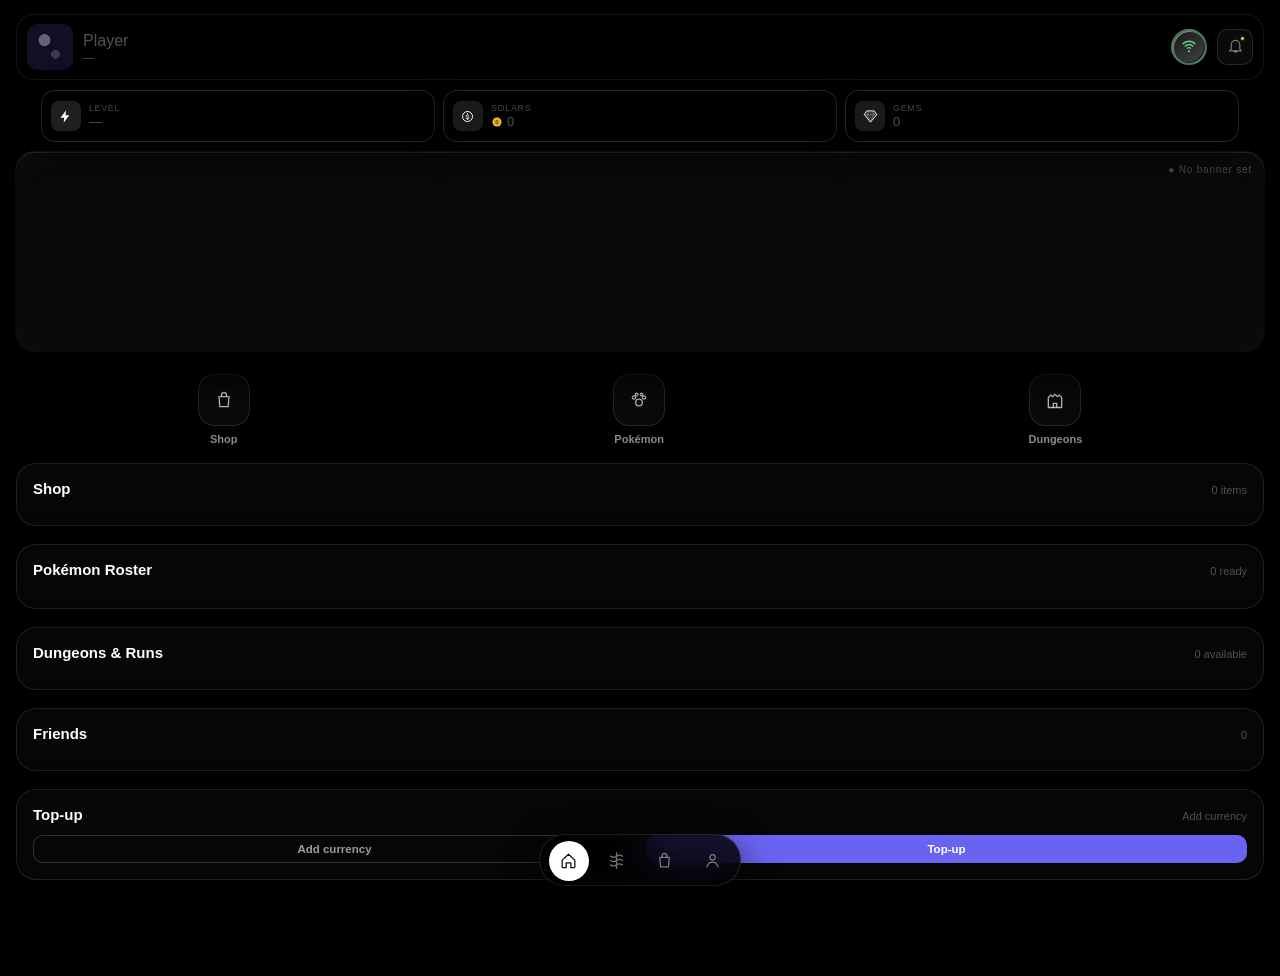
==== index.html @ bd34a0da "Convert to Astral of the Sun app: coin SVG, compact layout, error-free static build - Plain static a" ====
<!DOCTYPE html>
<html lang="en" class="no-js">
<head>
  <meta charset="UTF-8">
  <meta name="viewport" content="width=device-width, initial-scale=1, viewport-fit=cover">
  <title>Astral of the Sun</title>
  <meta name="description" content="Astral of the Sun — a data-driven companion home screen.">
  <link rel="stylesheet" href="css/styles.css">
</head>
<body>

  <canvas id="c" aria-hidden="true"></canvas>

  <main>
    <div class="header">

      <!-- profile -->
      <div class="profile-card">
        <div class="avatar-cube" id="avatarCube"></div>
        <div class="profile-text">
          <div class="profile-name" data-bind="player.name" data-empty="Player"></div>
          <div class="profile-sub" data-bind="player.sub" data-empty="—"></div>
        </div>

        <div class="netstat-container">
          <div class="netstat-ring signal-high" id="netstatRing">
            <div class="icon">
              <svg viewBox="0 0 24 24" aria-hidden="true">
                <path d="M12 20a1.6 1.6 0 1 0 0-3.2 1.6 1.6 0 0 0 0 3.2Z"/>
                <path d="M8.3 13.7a5.3 5.3 0 0 1 7.4 0l-1.4 1.4a3.3 3.3 0 0 0-4.6 0l-1.4-1.4Z"/>
                <path d="M5 10.4a9.3 9.3 0 0 1 14 0l-1.4 1.5a7.3 7.3 0 0 0-11.2 0L5 10.4Z"/>
                <path d="M1.8 7.1a13.4 13.4 0 0 1 20.4 0l-1.4 1.5a11.4 11.4 0 0 0-17.6 0L1.8 7.1Z"/>
              </svg>
            </div>
          </div>
        </div>

        <div class="notif-wrap">
          <button class="notif-btn" id="notifBtn" type="button" aria-label="Notifications" aria-expanded="false">
            <span class="notif-dot" id="notifDot" hidden></span>
            <svg width="17" height="17" viewBox="0 0 18 18" fill="none" aria-hidden="true">
              <path d="M9 1.5C6.51 1.5 4.5 3.51 4.5 6V10.5L3 12.5H15L13.5 10.5V6C13.5 3.51 11.49 1.5 9 1.5Z" stroke="rgba(255,255,255,0.45)" stroke-width="1.3" fill="none"/>
              <path d="M7.5 12.5a1.5 1.5 0 003 0" stroke="rgba(255,255,255,0.45)" stroke-width="1.3" fill="none" stroke-linecap="round"/>
            </svg>
          </button>
          <div class="notif-dropdown" id="notifDropdown">
            <div class="notif-empty">No new notifications</div>
          </div>
        </div>
      </div>

      <!-- stats: level / solars / gems -->
      <div class="stats-row">

        <div class="stat-card stat-level">
          <div class="stat-icon">
            <svg width="15" height="15" viewBox="0 0 24 24" fill="none" aria-hidden="true">
              <path d="M13 2 4 14h6l-1 8 9-12h-6l1-8Z" fill="#ffffff"/>
            </svg>
          </div>
          <div class="stat-text">
            <div class="stat-label">Level</div>
            <div class="stat-value" data-bind="stats.level" data-empty="—"></div>
          </div>
        </div>

        <div class="stat-card stat-solars">
          <div class="stat-icon">
            <svg width="15" height="15" viewBox="0 0 24 24" fill="none" aria-hidden="true">
              <circle cx="12" cy="12" r="8" fill="none" stroke="#ffffff" stroke-width="1.6"/>
              <path d="M9.6 14.4c0 1.05.98 1.7 2.4 1.7 1.5 0 2.4-.62 2.4-1.55 0-.98-.75-1.3-2.4-1.65-1.62-.35-2.4-.72-2.4-1.7 0-.9.9-1.55 2.4-1.55 1.42 0 2.4.65 2.4 1.7" stroke="#ffffff" stroke-width="1.3" stroke-linecap="round"/>
              <line x1="12" y1="7.3" x2="12" y2="8.7" stroke="#ffffff" stroke-width="1.3" stroke-linecap="round"/>
              <line x1="12" y1="15.3" x2="12" y2="16.7" stroke="#ffffff" stroke-width="1.3" stroke-linecap="round"/>
            </svg>
          </div>
          <div class="stat-text">
            <div class="stat-label">Solars</div>
            <div class="stat-value">
              <svg class="coin" viewBox="0 0 24 24" aria-hidden="true">
                <circle cx="12" cy="12" r="9" fill="#f5c44a"/>
                <circle cx="12" cy="12" r="6.4" fill="#e6a90d"/>
                <text x="12" y="16.2" text-anchor="middle" font-size="12" font-weight="700" fill="#7a5200">$</text>
              </svg>
              <span data-bind="stats.solars" data-empty="0"></span>
            </div>
          </div>
        </div>

        <div class="stat-card stat-gems">
          <div class="stat-icon">
            <svg width="15" height="15" viewBox="0 0 24 24" fill="none" aria-hidden="true">
              <path d="M6 3h12l4 6-10 12L2 9l4-6Z" fill="rgba(255,255,255,0.12)" stroke="#ffffff" stroke-width="1.4" stroke-linejoin="round"/>
              <path d="M2 9h20M9 3 7 9l5 12M15 3l2 6-5 12" stroke="rgba(255,255,255,0.4)" stroke-width="1" stroke-linejoin="round"/>
            </svg>
          </div>
          <div class="stat-text">
            <div class="stat-label">Gems</div>
            <div class="stat-value" data-bind="stats.gems" data-empty="0"></div>
          </div>
        </div>

      </div>

      <!-- hero / main banner -->
      <div class="main-box" id="mainBox"></div>

    </div>

    <div class="content">

      <!-- quick actions -->
      <div class="quick-actions">
        <div class="quick-action">
          <div class="qa-icon">
            <svg width="20" height="20" viewBox="0 0 24 24" fill="none" aria-hidden="true">
              <path d="M6 8h12l-1 12H7L6 8Z" stroke="rgba(255,255,255,0.75)" stroke-width="1.6" stroke-linejoin="round"/>
              <path d="M9 8V6a3 3 0 0 1 6 0v2" stroke="rgba(255,255,255,0.75)" stroke-width="1.6"/>
            </svg>
          </div>
          <div class="qa-label">Shop</div>
        </div>
        <div class="quick-action">
          <div class="qa-icon">
            <svg width="20" height="20" viewBox="0 0 24 24" fill="none" aria-hidden="true">
              <circle cx="12" cy="15" r="4" stroke="rgba(255,255,255,0.75)" stroke-width="1.6"/>
              <circle cx="6" cy="9" r="2" stroke="rgba(255,255,255,0.75)" stroke-width="1.6"/>
              <circle cx="18" cy="9" r="2" stroke="rgba(255,255,255,0.75)" stroke-width="1.6"/>
              <circle cx="9" cy="5.5" r="1.6" stroke="rgba(255,255,255,0.75)" stroke-width="1.6"/>
              <circle cx="15" cy="5.5" r="1.6" stroke="rgba(255,255,255,0.75)" stroke-width="1.6"/>
            </svg>
          </div>
          <div class="qa-label">Pokémon</div>
        </div>
        <div class="quick-action">
          <div class="qa-icon">
            <svg width="20" height="20" viewBox="0 0 24 24" fill="none" aria-hidden="true">
              <path d="M4 21V9l3-3 2 2 3-3 3 3 2-2 3 3v12H4Z" stroke="rgba(255,255,255,0.75)" stroke-width="1.6" stroke-linejoin="round"/>
              <path d="M10 21v-5h4v5" stroke="rgba(255,255,255,0.75)" stroke-width="1.6"/>
            </svg>
          </div>
          <div class="qa-label">Dungeons</div>
        </div>
      </div>

      <!-- shop -->
      <section class="section">
        <div class="section-head">
          <h2 class="section-title">Shop</h2>
          <div class="section-meta"><span data-bind="counts.shop" data-empty="0"></span> items</div>
        </div>
        <div class="shop-grid" id="shopGrid" data-template="shopCard"></div>
      </section>

      <!-- pokemon roster -->
      <section class="section">
        <div class="section-head">
          <h2 class="section-title">Pokémon Roster</h2>
          <div class="section-meta"><span data-bind="counts.roster" data-empty="0"></span> ready</div>
        </div>
        <div class="roster-scroll" id="rosterScroll" data-template="rosterCard"></div>
      </section>

      <!-- dungeons -->
      <section class="section">
        <div class="section-head">
          <h2 class="section-title">Dungeons &amp; Runs</h2>
          <div class="section-meta"><span data-bind="counts.dungeons" data-empty="0"></span> available</div>
        </div>
        <div class="dungeon-list" id="dungeonList" data-template="dungeonRow"></div>
      </section>

      <!-- friends -->
      <section class="section">
        <div class="section-head">
          <h2 class="section-title">Friends</h2>
          <div class="section-meta"><span data-bind="counts.friends" data-empty="0"></span></div>
        </div>
        <div class="friends-row" id="friendsRow" data-template="friendRow"></div>
      </section>

      <!-- top-up -->
      <section class="section">
        <div class="section-head">
          <h2 class="section-title">Top-up</h2>
          <div class="section-meta">Add currency</div>
        </div>
        <div class="topup-row">
          <button class="btn btn-outline" type="button">Add currency</button>
          <button class="btn btn-primary" type="button">Top-up</button>
        </div>
      </section>

    </div>
  </main>

  <!-- bottom nav -->
  <nav class="bottom-nav" id="bottomNav" aria-label="Primary">
    <div class="bottom-nav-inner">
      <div class="nav-pill" id="navPill"></div>

      <button class="nav-tab active" data-tab="home" type="button" aria-label="Home">
        <span class="nav-icon">
          <svg viewBox="0 0 24 24"><path d="M4 11.5 12 4l8 7.5V20a1 1 0 0 1-1 1h-4v-6H9v6H5a1 1 0 0 1-1-1v-8.5Z" stroke-linejoin="round" stroke-linecap="round"/></svg>
        </span>
      </button>

      <button class="nav-tab" data-tab="season" type="button" aria-label="Season">
        <span class="nav-icon">
          <svg viewBox="0 0 24 24"><path d="M12 2v20M4.5 6.5c3 2 5 2 7.5 0s4.5-2 7.5 0M4.5 12c3 2 5 2 7.5 0s4.5-2 7.5 0M4.5 17.5c3 2 5 2 7.5 0s4.5-2 7.5 0" stroke-linecap="round" stroke-linejoin="round"/></svg>
        </span>
      </button>

      <button class="nav-tab" data-tab="shop" type="button" aria-label="Shop">
        <span class="nav-icon">
          <svg viewBox="0 0 24 24"><path d="M6 8h12l-1 12H7L6 8Z" stroke-linejoin="round"/><path d="M9 8V6a3 3 0 0 1 6 0v2"/></svg>
        </span>
      </button>

      <button class="nav-tab" data-tab="profile" type="button" aria-label="Profile">
        <span class="nav-icon">
          <svg viewBox="0 0 24 24"><circle cx="12" cy="8" r="3.4"/><path d="M5 20c1.2-4 4-6 7-6s5.8 2 7 6" stroke-linecap="round"/></svg>
        </span>
      </button>
    </div>
  </nav>

  <!-- templates (empty data; populated at runtime from the data layer) -->
  <template id="tpl-shopCard">
    <div class="shop-card">
      <div class="shop-icon"></div>
      <div class="shop-name" data-bind="name" data-empty="Item"></div>
      <div class="shop-desc" data-bind="desc" data-empty="—"></div>
      <div class="shop-foot">
        <div class="shop-price">
          <svg class="coin" viewBox="0 0 24 24" aria-hidden="true">
            <circle cx="12" cy="12" r="9" fill="#f5c44a"/>
            <circle cx="12" cy="12" r="6.4" fill="#e6a90d"/>
            <text x="12" y="16.2" text-anchor="middle" font-size="12" font-weight="700" fill="#7a5200">$</text>
          </svg>
          <span data-bind="price" data-empty="0"></span>
        </div>
        <button class="btn btn-primary" type="button">Buy</button>
      </div>
    </div>
  </template>

  <template id="tpl-rosterCard">
    <div class="roster-card">
      <div class="roster-avatar"></div>
      <div class="roster-name" data-bind="name" data-empty="—"></div>
      <div class="roster-meta" data-bind="meta" data-empty="—"></div>
      <div class="roster-cp"><span data-bind="cp" data-empty="0"></span></div>
      <button class="btn btn-dark btn-full" type="button">Battle</button>
    </div>
  </template>

  <template id="tpl-dungeonRow">
    <div class="dungeon-row">
      <div class="row-text">
        <div class="row-title" data-bind="name" data-empty="Run"></div>
        <div class="row-sub" data-bind="sub" data-empty="—"></div>
      </div>
      <span class="diff-badge" data-bind="diff" data-empty="—"></span>
      <button class="btn btn-dark" type="button">Enter</button>
    </div>
  </template>

  <template id="tpl-friendRow">
    <div class="friend-avatars">
      <div class="friend-avatar" aria-hidden="true">
        <svg width="18" height="18" viewBox="0 0 24 24" fill="none">
          <circle cx="12" cy="8" r="3.4" stroke="rgba(255,255,255,0.75)" stroke-width="1.6"/>
          <path d="M5 20c1.2-4 4-6 7-6s5.8 2 7 6" stroke="rgba(255,255,255,0.75)" stroke-width="1.6" stroke-linecap="round"/>
        </svg>
      </div>
    </div>
    <button class="btn btn-primary" type="button">View</button>
  </template>

  <script src="js/app.js" defer></script>
</body>
</html>
---- css/styles.css ----
/* ============================================================
   Astral of the Sun — styles
   Self-contained: system font stack (no external font requests).
   ============================================================ */

* { margin: 0; padding: 0; box-sizing: border-box; }

html, body {
  width: 100%;
  min-height: 100%;
  background: #000;
  font-family: "Poppins", -apple-system, BlinkMacSystemFont, "Segoe UI",
    Roboto, Helvetica, Arial, sans-serif;
  -webkit-font-smoothing: antialiased;
  color: #fff;
}

canvas#c {
  position: fixed;
  top: 0; left: 0;
  width: 100%; height: 100vh;
  z-index: 0;
}

/* guard: if JS fails, the canvas must never block scrolling/fit */
.no-js canvas#c { display: none; }

main {
  position: relative;
  z-index: 1;
  isolation: isolate;
}

/* ── header ── */
.header {
  position: relative;
  z-index: 10;
  padding: calc(env(safe-area-inset-top, 0px) + 14px) 16px 0;
  background: transparent;
}

/* ── profile card ── */
.profile-card {
  width: 100%;
  height: 66px;
  background: #000;
  border: 0.5px solid rgba(255,255,255,0.08);
  border-radius: 18px;
  box-shadow: 0 10px 30px rgba(0,0,0,0.6), 0 2px 8px rgba(0,0,0,0.8);
  display: flex;
  align-items: center;
  padding: 0 10px;
  gap: 10px;
  margin-bottom: 10px;
}

.avatar-cube {
  width: 46px; height: 46px;
  border-radius: 10px;
  overflow: hidden;
  flex-shrink: 0;
  background: rgba(120,110,255,0.14);
}
.avatar-cube img {
  width: 100%; height: 100%;
  object-fit: cover; object-position: center 8%;
}
.avatar-cube:not(.has-img)::after {
  content: '';
  display: block;
  width: 100%; height: 100%;
  background:
    radial-gradient(circle at 38% 35%, rgba(255,255,255,0.5) 0 14%, transparent 15%),
    radial-gradient(circle at 62% 66%, rgba(255,255,255,0.25) 0 10%, transparent 11%);
  opacity: 0.7;
}

.profile-text { flex: 1; min-width: 0; }
.profile-name {
  font-size: 16px; font-weight: 700;
  line-height: 1.2; white-space: nowrap;
  overflow: hidden; text-overflow: ellipsis;
}
.profile-sub {
  font-size: 11px; font-weight: 300;
  color: rgba(255,255,255,0.3); margin-top: 1px;
  white-space: nowrap; overflow: hidden; text-overflow: ellipsis;
}

/* empty-state note for unbound text slots */
[data-bind]:empty::before,
[data-bind-html]:empty::before {
  content: attr(data-empty);
  color: rgba(255,255,255,0.32);
  font-weight: 400;
}

/* ── network signal indicator ── */
.netstat-container { width: 36px; height: 36px; position: relative; flex-shrink: 0; }
.netstat-ring {
  position: absolute; width: 100%; height: 100%;
  border-radius: 50%;
  border: 2px solid #090909;
  background-color: transparent;
  background-image: linear-gradient(145deg, #171717, #444245);
  box-sizing: border-box;
  box-shadow: inset 1px 1px 0 #7d7c7e, inset -1px -1px 0px #1c1c1c;
  display: flex; align-items: center; justify-content: center;
}
.netstat-ring::before {
  position: absolute; content: '';
  width: 37px; height: 37px;
  border-radius: inherit;
  background-color: transparent;
  background-image: linear-gradient(145deg, #262626, #606060);
  z-index: -1;
  box-shadow: 5px 5px 10px #141414, -5px -5px 10px #3a3a3a;
}
.netstat-ring .icon { width: 16px; height: 16px; display: inline-block; }
.netstat-ring .icon svg { height: 100%; width: 100%; fill: #a5a5a5; transition: fill 0.3s ease; }
.netstat-ring.signal-high { border-color: rgba(90, 209, 138, 0.5); }
.netstat-ring.signal-high .icon svg { fill: #5ad18a; }
.netstat-ring.signal-medium { border-color: rgba(245, 196, 74, 0.5); }
.netstat-ring.signal-medium .icon svg { fill: #f5c44a; }
.netstat-ring.signal-low { border-color: rgba(255, 92, 106, 0.5); animation: netPulseLow 1s ease-in-out infinite; }
.netstat-ring.signal-low .icon svg { fill: #ff5c6a; }
@keyframes netPulseLow {
  0%, 100% { box-shadow: inset 1px 1px 0 #7d7c7e, inset -1px -1px 0px #1c1c1c; }
  50% { box-shadow: inset 1px 1px 0 #7d7c7e, inset -1px -1px 0px #1c1c1c, 0 0 6px rgba(255,92,106,0.5); }
}

/* ── notifications ── */
.notif-wrap { position: relative; flex-shrink: 0; }
.notif-btn {
  width: 36px; height: 36px;
  border-radius: 10px;
  background: #0a0a0a;
  border: 0.5px solid rgba(255,255,255,0.12);
  display: flex; align-items: center; justify-content: center;
  flex-shrink: 0; position: relative; cursor: pointer;
}
.notif-dot {
  position: absolute; top: 6px; right: 7px;
  width: 5px; height: 5px; border-radius: 50%;
  display: block;
  background: #f5c44a; border: 1.5px solid #1a1a1a;
}
.notif-dropdown {
  position: absolute; top: calc(100% + 8px); right: 0;
  width: 210px;
  background: #0a0a0a;
  border: 0.5px solid rgba(255,255,255,0.12);
  border-radius: 14px;
  box-shadow: 0 14px 34px rgba(0,0,0,0.6);
  padding: 6px;
  opacity: 0; transform: translateY(-6px) scale(0.97);
  pointer-events: none;
  transition: opacity 0.16s ease, transform 0.16s ease;
  z-index: 100;
}
.notif-dropdown.open { opacity: 1; transform: translateY(0) scale(1); pointer-events: auto; }
.notif-dropdown::before {
  content: ''; position: absolute; top: -5px; right: 12px;
  width: 9px; height: 9px; background: #0a0a0a;
  border-left: 0.5px solid rgba(255,255,255,0.12);
  border-top: 0.5px solid rgba(255,255,255,0.12);
  transform: rotate(45deg); border-radius: 2px 0 0 0;
}
.notif-item { padding: 9px 10px; border-radius: 9px; display: flex; flex-direction: column; gap: 2px; }
.notif-item + .notif-item { margin-top: 2px; }
.notif-item-title { font-size: 12px; font-weight: 700; }
.notif-item-sub { font-size: 10.5px; color: rgba(255,255,255,0.4); }
.notif-empty {
  padding: 16px 10px; text-align: center;
  font-size: 11.5px; color: rgba(255,255,255,0.35);
}

/* ── stats row (Level · Solars · Gems) ── */
.stats-row { display: flex; gap: 8px; width: 96%; margin: 0 auto; }

.stat-card {
  flex: 1; min-width: 0;
  height: 52px;                 /* compact */
  border-radius: 14px;
  border: 0.5px solid rgba(255,255,255,0.14);
  display: flex; align-items: center;
  padding: 0 9px; gap: 8px;
  position: relative; overflow: hidden;
  background: #000;
  box-shadow: 0 10px 30px rgba(0,0,0,0.6), 0 2px 8px rgba(0,0,0,0.8);
}

.stat-icon {
  width: 30px; height: 30px;
  border-radius: 8px;
  display: flex; align-items: center; justify-content: center;
  flex-shrink: 0; position: relative; z-index: 1;
}
.stat-level  .stat-icon { background: rgba(255,255,255,0.12); }
.stat-solars .stat-icon { background: rgba(255,255,255,0.10); }
.stat-gems   .stat-icon { background: rgba(255,255,255,0.10); }

.stat-text {
  display: flex; flex-direction: column; gap: 1px;
  position: relative; z-index: 1; min-width: 0;
}
.stat-label {
  font-size: 9px; color: rgba(255,255,255,0.28);
  text-transform: uppercase; letter-spacing: 0.07em;
}
.stat-value {
  font-size: 13px; font-weight: 700;
  white-space: nowrap; overflow: hidden; text-overflow: ellipsis;
  color: #fff; display: flex; align-items: center; gap: 4px;
}
.stat-value .coin { width: 12px; height: 12px; flex-shrink: 0; }

/* ── hero / main box ── */
.main-box {
  width: 100%;
  aspect-ratio: 1 / 0.55;        /* was 1 / 0.72 — flatter */
  max-height: 200px;             /* hard cap — fixes "too tall" */
  background-color: #0a0a0a;
  background-position: center 15%;
  background-size: cover;
  background-repeat: no-repeat;
  border-radius: 18px;
  margin-top: 10px;
  box-shadow:
    0 22px 55px rgba(0,0,0,0.75),
    0 10px 24px rgba(0,0,0,0.65),
    0 2px 8px rgba(0,0,0,0.8),
    0 0 0 1px rgba(160,160,160,0.16),
    0 0 40px rgba(120,120,120,0.08),
    inset 0 1px 0 rgba(200,200,200,0.14),
    inset 0 0 30px rgba(90,90,90,0.06);
  display: flex; align-items: flex-start; justify-content: flex-end;
  padding: 12px;
}
.main-box::after {
  content: '●  No banner set';
  font-size: 10px; letter-spacing: 0.08em;
  color: rgba(255,255,255,0.25);
}
.main-box[style*="background-image"]::after { content: ''; }

/* ── content below the hero ── */
.content {
  position: relative; z-index: 5;
  padding: 18px 16px calc(env(safe-area-inset-bottom, 0px) + 96px);
  display: flex; flex-direction: column; gap: 18px;   /* was 22px — tighter */
}

.section {
  background: #060606;
  border: 0.5px solid rgba(255,255,255,0.1);
  border-radius: 20px;
  padding: 16px;
  box-shadow: 0 14px 34px rgba(0,0,0,0.6);
}

.section-head {
  display: flex; align-items: baseline; justify-content: space-between;
  margin-bottom: 12px;
}
.section-title { font-size: 15px; font-weight: 700; }
.section-meta { font-size: 11px; color: rgba(255,255,255,0.3); }

/* ── quick actions ── */
.quick-actions { display: flex; justify-content: space-around; margin-top: 4px; }
.quick-action { display: flex; flex-direction: column; align-items: center; gap: 7px; }
.quick-action .qa-icon {
  width: 52px; height: 52px;
  border-radius: 16px;
  background: #0a0a0a;
  border: 0.5px solid rgba(255,255,255,0.12);
  display: flex; align-items: center; justify-content: center;
  font-size: 21px;
  box-shadow: 0 8px 22px rgba(0,0,0,0.6);
}
.quick-action .qa-label { font-size: 11px; font-weight: 600; color: rgba(255,255,255,0.55); }

/* ── shop: card grid (compact) ── */
.shop-grid { display: grid; grid-template-columns: 1fr 1fr; gap: 10px; }
.shop-card {
  background: rgba(255,255,255,0.03);
  border: 0.5px solid rgba(255,255,255,0.09);
  border-radius: 16px;
  padding: 10px;               /* was 12px */
  display: flex; flex-direction: column;
  gap: 5px;                    /* was 7px */
}
.shop-icon {
  width: 38px; height: 38px;   /* was 48px */
  border-radius: 12px;
  background: rgba(255,255,255,0.06);
  display: flex; align-items: center; justify-content: center;
  overflow: hidden;
}
.shop-icon img { width: 100%; height: 100%; object-fit: cover; }
.shop-name { font-size: 12.5px; font-weight: 700; }
.shop-desc { font-size: 10.5px; color: rgba(255,255,255,0.35); line-height: 1.35; }
.shop-foot { display: flex; align-items: center; justify-content: space-between; margin-top: 2px; }
.shop-price {
  font-size: 12.5px; font-weight: 700; color: #f5c44a;
  display: flex; align-items: center; gap: 4px;
}
.shop-price .coin { width: 13px; height: 13px; flex-shrink: 0; }
.shop-card-ghost { align-items: flex-start; justify-content: center; border-style: dashed; background: transparent; }
.shop-card-ghost .shop-name { color: rgba(255,255,255,0.6); }

/* ── roster: horizontal scroll cards (compact) ── */
.roster-scroll {
  display: flex; align-items: stretch; gap: 10px;
  overflow-x: auto;
  margin: 0 -16px;
  padding: 0 16px 2px;
}
.roster-scroll::-webkit-scrollbar { display: none; }
.roster-card {
  flex: 0 0 118px;
  background: rgba(255,255,255,0.03);
  border: 0.5px solid rgba(255,255,255,0.09);
  border-radius: 18px;
  padding: 10px 10px 10px;     /* was 14px top */
  display: flex; flex-direction: column;
  align-items: center; gap: 4px;   /* was 6px */
  text-align: center;
}
.roster-card .btn { margin-top: auto; }
.roster-avatar {
  width: 48px; height: 48px;   /* was 60px */
  border-radius: 50%;
  display: flex; align-items: center; justify-content: center;
  margin-bottom: 0;
  overflow: hidden;
  background: rgba(255,255,255,0.05);
}
.roster-avatar img { width: 100%; height: 100%; object-fit: cover; }
.roster-avatar.type-electric { background: rgba(245,196,74,0.14); }
.roster-avatar.type-fairy { background: rgba(255,140,200,0.14); }
.roster-avatar.type-fighting { background: rgba(90,150,255,0.14); }
.roster-avatar:not(.has-img)::after {
  content: '＋';
  font-size: 18px; color: rgba(255,255,255,0.28);
}
.roster-name {
  font-size: 12.5px; font-weight: 700;
  white-space: nowrap; overflow: hidden; text-overflow: ellipsis; max-width: 100%;
}
.roster-meta {
  font-size: 10px; color: rgba(255,255,255,0.35);
  min-height: 15px;             /* was 24px */
  display: flex; align-items: center; justify-content: center;
}
.roster-cp { font-size: 11px; font-weight: 700; color: #f5c44a; margin-bottom: 4px; }

/* ── dungeons: accented rows ── */
.dungeon-row {
  display: flex; align-items: center; gap: 10px;
  padding: 11px 0 11px 12px;
  border-top: 0.5px solid rgba(255,255,255,0.07);
  position: relative;
}
.dungeon-row:first-of-type { border-top: none; padding-top: 0; }
.dungeon-row::before {
  content: ''; position: absolute; left: 0; top: 9px; bottom: 9px;
  width: 3px; border-radius: 3px;
}
.dungeon-row:first-of-type::before { top: 2px; }
.dungeon-row.diff-hard::before { background: #f5c44a; }
.dungeon-row.diff-medium::before { background: rgba(245,196,74,0.6); }
.dungeon-row.diff-easy::before { background: rgba(245,196,74,0.3); }
.diff-badge {
  font-size: 9.5px; font-weight: 700;
  padding: 4px 8px; border-radius: 7px;
  text-transform: uppercase; letter-spacing: 0.03em;
  flex-shrink: 0;
}
.diff-badge.hard { background: rgba(245,196,74,0.18); color: #f5c44a; }
.diff-badge.medium { background: rgba(245,196,74,0.12); color: rgba(245,196,74,0.75); }
.diff-badge.easy { background: rgba(255,255,255,0.08); color: rgba(255,255,255,0.5); }
.row-text { flex: 1; min-width: 0; }
.row-title { font-size: 13.5px; font-weight: 700; }
.row-sub { font-size: 11px; color: rgba(255,255,255,0.35); margin-top: 2px; }

/* ── friends ── */
.friends-row { display: flex; align-items: center; gap: 10px; }
.friend-avatars { display: flex; flex: 1; }
.friend-avatar {
  width: 34px; height: 34px; border-radius: 50%;
  background: rgba(120,110,255,0.18);
  border: 2px solid #060606;
  margin-left: -10px;
  display: flex; align-items: center; justify-content: center;
  font-size: 14px;
}
.friend-avatar:first-child { margin-left: 0; }

/* ── top-up ── */
.topup-row { display: flex; gap: 10px; }
.topup-row .btn { flex: 1; }

/* full-width button inside roster cards */
.btn-full { width: 100%; }

/* ── buttons ── */
.btn {
  font-size: 11.5px; font-weight: 700;
  padding: 7px 14px; border-radius: 10px;
  border: none; white-space: nowrap; cursor: pointer;
}
.btn-primary { background: #6a63f2; color: #fff; }
.btn-dark { background: #fff; color: #000; }
.btn-outline { background: transparent; color: rgba(255,255,255,0.6); border: 0.5px solid rgba(255,255,255,0.18); }

/* ── bottom nav: compact pill, black glass ── */
.bottom-nav {
  position: fixed; left: 0; right: 0; bottom: 0; z-index: 50;
  display: flex; justify-content: center;
  padding: 0 14px calc(env(safe-area-inset-bottom, 0px) + 14px);
  pointer-events: none;
  transition: transform 0.35s cubic-bezier(.4,0,.2,1), opacity 0.3s ease;
}
.bottom-nav.nav-hidden { transform: translateY(140%); opacity: 0; }
.bottom-nav-inner {
  position: relative; width: auto; margin: 0 auto;
  background: rgba(0,0,0,0.8);
  backdrop-filter: blur(18px);
  -webkit-backdrop-filter: blur(18px);
  border: 0.5px solid rgba(255,255,255,0.1);
  border-radius: 999px;
  box-shadow: 0 14px 34px rgba(0,0,0,0.7);
  display: flex; pointer-events: auto; overflow: hidden;
  height: 52px; padding: 0 4px;
}
.bottom-nav-blob-layer { position: absolute; inset: 0; pointer-events: none; }
.nav-pill {
  position: absolute; top: 6px; width: 40px; height: 40px;
  border-radius: 50%; background: #ffffff;
  transition: left 0.45s cubic-bezier(.34,1.56,.64,1);
}
.nav-tab {
  position: relative; width: 48px;
  display: flex; flex-direction: column; align-items: center; justify-content: center;
  background: none; border: none; padding: 0; cursor: pointer;
  -webkit-tap-highlight-color: transparent; z-index: 1;
}
.nav-tab .nav-icon {
  width: 19px; height: 19px;
  display: flex; align-items: center; justify-content: center;
  transition: transform 0.4s cubic-bezier(.34,1.56,.64,1);
}
.nav-tab .nav-icon svg {
  width: 100%; height: 100%; fill: none;
  stroke: rgba(255,255,255,0.45); stroke-width: 1.6;
  transition: stroke 0.35s ease;
}
.nav-tab.active .nav-icon svg { stroke: #0a0a0a; }

/* ── reduced motion ── */
@media (prefers-reduced-motion: reduce) {
  * { transition: none !important; animation: none !important; }
}
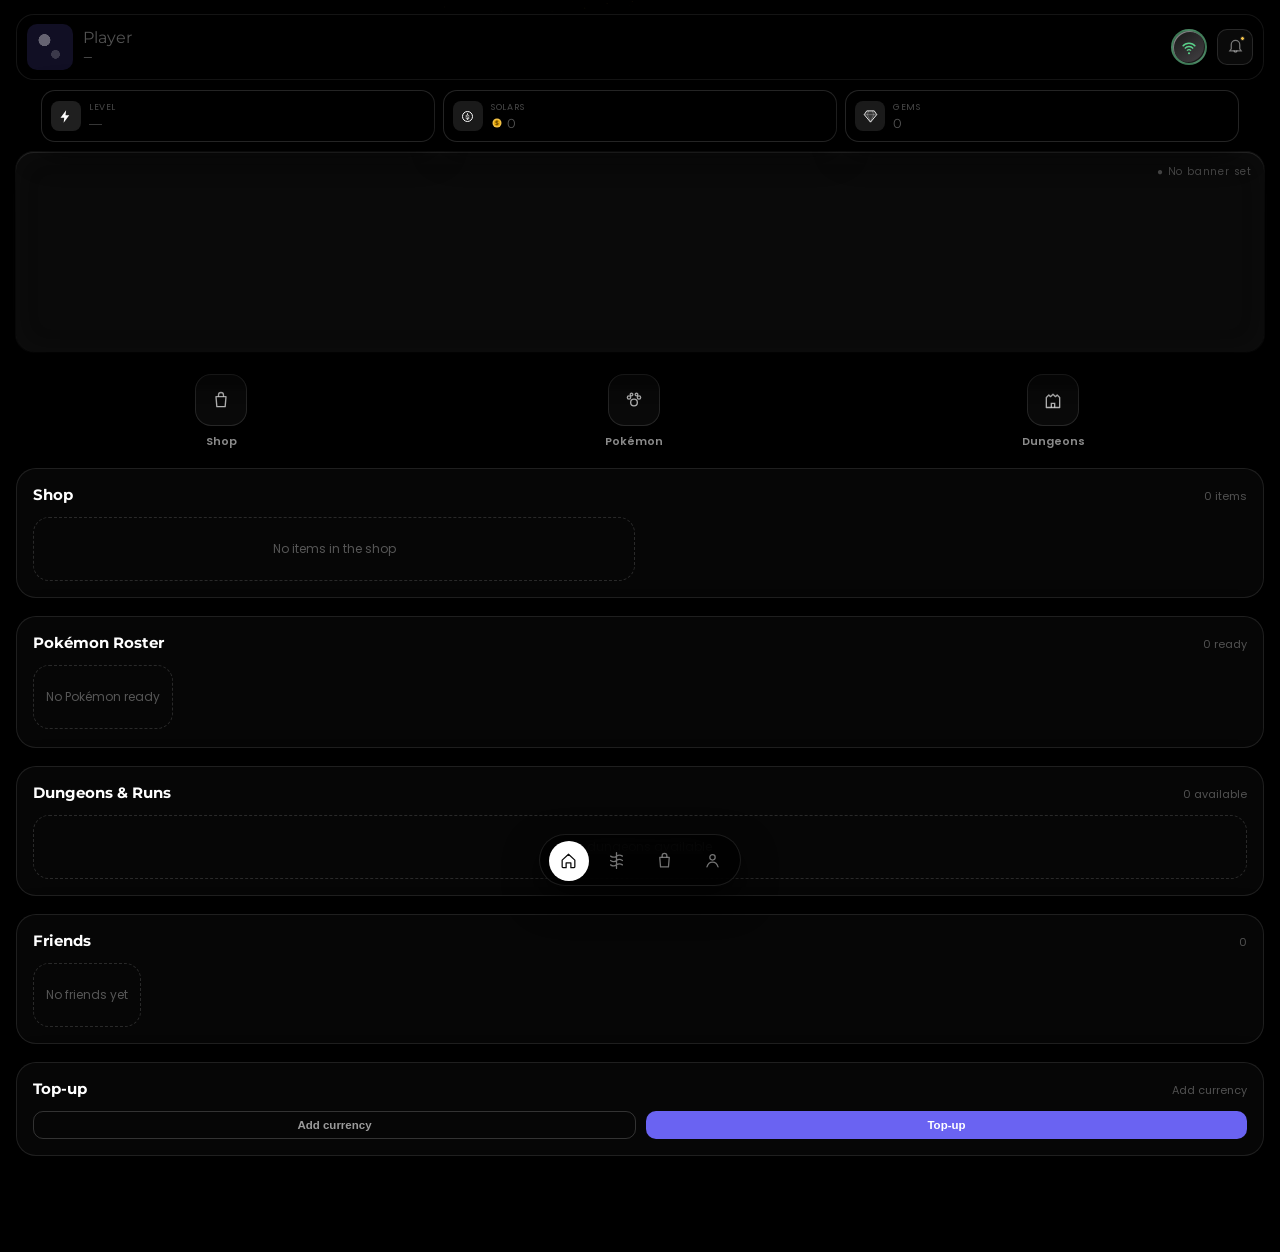
==== commit 56efb32d: "Add Season, Shop and Profile pages with shared shell and drag-and-drop inventory - season.html: larg" ====
--- a/index.html
+++ b/index.html
@@ -3,11 +3,14 @@
 <head>
   <meta charset="UTF-8">
   <meta name="viewport" content="width=device-width, initial-scale=1, viewport-fit=cover">
-  <title>Astral of the Sun</title>
+  <title>Astral of the Sun — Home</title>
   <meta name="description" content="Astral of the Sun — a data-driven companion home screen.">
+  <link rel="preconnect" href="https://fonts.googleapis.com">
+  <link rel="preconnect" href="https://fonts.gstatic.com" crossorigin>
+  <link href="https://fonts.googleapis.com/css2?family=Poppins:wght@400;500;600;700&family=Montserrat:wght@600;700;800&display=swap" rel="stylesheet">
   <link rel="stylesheet" href="css/styles.css">
 </head>
-<body>
+<body data-page="home">
 
   <canvas id="c" aria-hidden="true"></canvas>
 
@@ -198,25 +201,25 @@
     <div class="bottom-nav-inner">
       <div class="nav-pill" id="navPill"></div>
 
-      <button class="nav-tab active" data-tab="home" type="button" aria-label="Home">
+      <button class="nav-tab" data-page="home" data-href="index.html" type="button" aria-label="Home">
         <span class="nav-icon">
           <svg viewBox="0 0 24 24"><path d="M4 11.5 12 4l8 7.5V20a1 1 0 0 1-1 1h-4v-6H9v6H5a1 1 0 0 1-1-1v-8.5Z" stroke-linejoin="round" stroke-linecap="round"/></svg>
         </span>
       </button>
 
-      <button class="nav-tab" data-tab="season" type="button" aria-label="Season">
+      <button class="nav-tab" data-page="season" data-href="season.html" type="button" aria-label="Season">
         <span class="nav-icon">
           <svg viewBox="0 0 24 24"><path d="M12 2v20M4.5 6.5c3 2 5 2 7.5 0s4.5-2 7.5 0M4.5 12c3 2 5 2 7.5 0s4.5-2 7.5 0M4.5 17.5c3 2 5 2 7.5 0s4.5-2 7.5 0" stroke-linecap="round" stroke-linejoin="round"/></svg>
         </span>
       </button>
 
-      <button class="nav-tab" data-tab="shop" type="button" aria-label="Shop">
+      <button class="nav-tab" data-page="shop" data-href="shop.html" type="button" aria-label="Shop">
         <span class="nav-icon">
           <svg viewBox="0 0 24 24"><path d="M6 8h12l-1 12H7L6 8Z" stroke-linejoin="round"/><path d="M9 8V6a3 3 0 0 1 6 0v2"/></svg>
         </span>
       </button>
 
-      <button class="nav-tab" data-tab="profile" type="button" aria-label="Profile">
+      <button class="nav-tab" data-page="profile" data-href="profile.html" type="button" aria-label="Profile">
         <span class="nav-icon">
           <svg viewBox="0 0 24 24"><circle cx="12" cy="8" r="3.4"/><path d="M5 20c1.2-4 4-6 7-6s5.8 2 7 6" stroke-linecap="round"/></svg>
         </span>
@@ -277,6 +280,7 @@
     <button class="btn btn-primary" type="button">View</button>
   </template>
 
+  <script src="js/navigator.js" defer></script>
   <script src="js/app.js" defer></script>
 </body>
 </html>
--- a/css/styles.css
+++ b/css/styles.css
@@ -13,6 +13,12 @@
     Roboto, Helvetica, Arial, sans-serif;
   -webkit-font-smoothing: antialiased;
   color: #fff;
+}
+
+/* Titles use Montserrat bold */
+h1, h2, .section-title, .page-title, .profile-name, .shop-name,
+.roster-name, .row-title, .notif-item-title, .stat-value {
+  font-family: "Montserrat", "Poppins", sans-serif;
 }
 
 canvas#c {
@@ -462,3 +468,311 @@
 @media (prefers-reduced-motion: reduce) {
   * { transition: none !important; animation: none !important; }
 }
+
+/* ============================================================
+   Shared page chrome
+   ============================================================ */
+.page {
+  position: relative;
+  z-index: 1;
+  padding: calc(env(safe-area-inset-top, 0px) + 16px) 16px calc(env(safe-area-inset-bottom, 0px) + 120px);
+  display: flex;
+  flex-direction: column;
+  gap: 18px;
+}
+.page-title {
+  font-size: 20px; font-weight: 800;
+  letter-spacing: 0.02em;
+  margin: 2px 0 0;
+}
+.page-sub {
+  font-size: 12px; font-weight: 300;
+  color: rgba(255,255,255,0.35);
+  margin-top: 2px;
+}
+
+.empty-note {
+  padding: 22px 12px;
+  text-align: center;
+  font-size: 12px;
+  color: rgba(255,255,255,0.32);
+  border: 1px dashed rgba(255,255,255,0.14);
+  border-radius: 16px;
+}
+
+.img-ph {
+  background:
+    radial-gradient(circle at 30% 30%, rgba(255,255,255,0.06), transparent 60%),
+    rgba(255,255,255,0.03);
+  border: 0.5px solid rgba(255,255,255,0.08);
+  border-radius: 16px;
+  position: relative;
+}
+.img-ph::after {
+  content: '＋';
+  position: absolute; inset: 0;
+  display: flex; align-items: center; justify-content: center;
+  font-size: 22px; color: rgba(255,255,255,0.22);
+}
+.img-ph.has-img { background-size: cover; background-position: center; background-color: transparent; }
+.img-ph.has-img::after { content: ''; }
+
+/* ============================================================
+   Season page
+   ============================================================ */
+.season-banner {
+  width: 100%;
+  aspect-ratio: 16 / 7;
+  border-radius: 20px;
+  overflow: hidden;
+  box-shadow: 0 22px 55px rgba(0,0,0,0.65), 0 0 0 1px rgba(255,255,255,0.06);
+}
+
+.season-pass-card {
+  background: #060606;
+  border: 0.5px solid rgba(255,255,255,0.1);
+  border-radius: 20px;
+  padding: 16px;
+}
+.pass-head { display: flex; align-items: baseline; justify-content: space-between; margin-bottom: 4px; }
+.pass-tier { font-size: 13px; font-weight: 800; }
+.pass-xp { font-size: 11px; color: rgba(255,255,255,0.4); }
+.pass-bar {
+  height: 8px; border-radius: 999px;
+  background: rgba(255,255,255,0.08);
+  overflow: hidden; margin-top: 10px;
+}
+.pass-bar-fill {
+  height: 100%; width: 0%;
+  background: linear-gradient(90deg, #f5c44a, #ffe08a);
+  border-radius: 999px;
+  transition: width 0.4s ease;
+}
+.pass-tabs { display: flex; gap: 8px; margin-top: 16px; }
+.pass-tab {
+  flex: 1; padding: 8px 0;
+  text-align: center; font-size: 12px; font-weight: 700;
+  color: rgba(255,255,255,0.5);
+  background: transparent;
+  border: 0.5px solid rgba(255,255,255,0.12);
+  border-radius: 12px; cursor: pointer;
+}
+.pass-tab.active { color: #0a0a0a; background: #fff; border-color: #fff; }
+
+.track-row {
+  display: flex; gap: 10px; align-items: center;
+  padding: 10px 0;
+  border-top: 0.5px solid rgba(255,255,255,0.07);
+}
+.track-row:first-of-type { border-top: none; }
+.track-side {
+  width: 44px; flex-shrink: 0;
+  font-size: 10px; font-weight: 700; text-align: center;
+  padding: 3px 0; border-radius: 8px;
+}
+.track-side.free { color: rgba(255,255,255,0.55); background: rgba(255,255,255,0.08); }
+.track-side.premium { color: #f5c44a; background: rgba(245,196,74,0.14); }
+.track-thumb { width: 40px; height: 40px; border-radius: 10px; flex-shrink: 0; }
+.track-info { flex: 1; min-width: 0; }
+.track-tier { font-size: 11px; font-weight: 700; color: rgba(255,255,255,0.5); }
+.track-title { font-size: 13px; font-weight: 700; }
+
+/* reward strip */
+.reward-strip { display: flex; gap: 8px; overflow-x: auto; padding-bottom: 2px; margin: 0 -4px; }
+.reward-strip::-webkit-scrollbar { display: none; }
+.reward {
+  flex: 0 0 62px;
+  display: flex; flex-direction: column; align-items: center; gap: 5px;
+  text-align: center;
+}
+.reward-thumb { width: 52px; height: 52px; border-radius: 12px; }
+.reward-tier { font-size: 9.5px; font-weight: 700; color: rgba(255,255,255,0.4); }
+.reward-title { font-size: 9.5px; color: rgba(255,255,255,0.55); max-width: 60px;
+  white-space: nowrap; overflow: hidden; text-overflow: ellipsis; }
+
+/* season characters */
+.season-char-grid { display: grid; grid-template-columns: repeat(3, 1fr); gap: 10px; }
+.season-char {
+  background: rgba(255,255,255,0.03);
+  border: 0.5px solid rgba(255,255,255,0.09);
+  border-radius: 16px;
+  padding: 12px 8px 10px;
+  display: flex; flex-direction: column; align-items: center;
+  gap: 5px; text-align: center;
+}
+.season-char-av { width: 54px; height: 54px; border-radius: 50%; }
+.season-char-name { font-size: 12px; font-weight: 700;
+  white-space: nowrap; overflow: hidden; text-overflow: ellipsis; max-width: 100%; }
+.season-char-meta { font-size: 9.5px; color: rgba(255,255,255,0.35); }
+.season-char-cp { font-size: 10.5px; font-weight: 700; color: #f5c44a; }
+
+/* ============================================================
+   Shop page
+   ============================================================ */
+.currency-bar {
+  display: flex; align-items: center; gap: 10px;
+  background: #060606;
+  border: 0.5px solid rgba(255,255,255,0.1);
+  border-radius: 18px;
+  padding: 12px 14px;
+}
+.currency-bar .label { font-size: 11px; font-weight: 600; color: rgba(255,255,255,0.4); text-transform: uppercase; letter-spacing: 0.06em; }
+.currency-bar .balance {
+  margin-left: auto;
+  display: flex; align-items: center; gap: 6px;
+  font-size: 16px; font-weight: 800; color: #f5c44a;
+}
+.currency-bar .balance .coin { width: 18px; height: 18px; }
+.currency-bar .gem { width: 16px; height: 16px; display: inline-block; }
+
+.shop-toolbar { display: flex; gap: 8px; }
+.shop-search {
+  flex: 1;
+  background: #0a0a0a;
+  border: 0.5px solid rgba(255,255,255,0.12);
+  border-radius: 12px;
+  padding: 9px 12px;
+  color: #fff; font-family: inherit; font-size: 13px;
+}
+.shop-search::placeholder { color: rgba(255,255,255,0.3); }
+.shop-filter { display: flex; gap: 8px; overflow-x: auto; margin: 0 -4px; padding: 0 4px 2px; }
+.shop-filter::-webkit-scrollbar { display: none; }
+.chip {
+  font-size: 11px; font-weight: 600;
+  padding: 6px 12px; border-radius: 999px;
+  background: transparent; color: rgba(255,255,255,0.55);
+  border: 0.5px solid rgba(255,255,255,0.16); cursor: pointer;
+  white-space: nowrap;
+}
+.chip.active { background: #fff; color: #000; border-color: #fff; }
+
+.shop-page-grid { display: grid; grid-template-columns: 1fr 1fr; gap: 10px; }
+
+/* ============================================================
+   Profile page
+   ============================================================ */
+.profile-banner {
+  width: 100%;
+  aspect-ratio: 16 / 7;
+  border-radius: 20px;
+  position: relative;
+  box-shadow: 0 22px 55px rgba(0,0,0,0.65);
+}
+.profile-identity {
+  display: flex; align-items: flex-end;
+  gap: 12px;
+  margin-top: -34px;            /* pfp overlaps the banner */
+  padding: 0 8px;
+}
+.profile-pfp {
+  width: 76px; height: 76px;
+  border-radius: 22px;
+  border: 3px solid #000;
+  flex-shrink: 0;
+  box-shadow: 0 8px 24px rgba(0,0,0,0.6);
+}
+.profile-id-name { font-size: 18px; font-weight: 800; line-height: 1.15; }
+.profile-id-sub { font-size: 11.5px; color: rgba(255,255,255,0.4); margin-top: 2px; }
+
+.profile-stats {
+  display: grid; grid-template-columns: 1fr 1fr 1fr; gap: 8px;
+}
+.pstat {
+  background: #060606;
+  border: 0.5px solid rgba(255,255,255,0.1);
+  border-radius: 14px;
+  padding: 10px 8px; text-align: center;
+}
+.pstat-label { font-size: 9px; font-weight: 600; color: rgba(255,255,255,0.3); text-transform: uppercase; letter-spacing: 0.06em; }
+.pstat-value { font-size: 15px; font-weight: 800; margin-top: 3px;
+  display: flex; align-items: center; justify-content: center; gap: 5px; }
+.pstat-value .coin { width: 13px; height: 13px; }
+
+.wallet-grid { display: grid; grid-template-columns: 1fr 1fr; gap: 8px; }
+.wallet-card {
+  background: #060606;
+  border: 0.5px solid rgba(255,255,255,0.1);
+  border-radius: 14px; padding: 12px;
+  display: flex; align-items: center; gap: 10px;
+}
+.wallet-card .wallet-ico { width: 34px; height: 34px; border-radius: 10px; background: rgba(255,255,255,0.08);
+  display: flex; align-items: center; justify-content: center; flex-shrink: 0; }
+.wallet-card .wallet-label { font-size: 10px; color: rgba(255,255,255,0.35); }
+.wallet-card .wallet-value { font-size: 15px; font-weight: 800; margin-top: 2px; display: flex; align-items: center; gap: 5px; }
+.wallet-card .wallet-value .coin { width: 13px; height: 13px; }
+
+.inventory-open {
+  width: 100%;
+  padding: 13px 0;
+  border-radius: 14px;
+  border: 0.5px solid rgba(255,255,255,0.2);
+  background: #6a63f2;
+  color: #fff;
+  font-family: "Montserrat", sans-serif;
+  font-size: 13px; font-weight: 800;
+  cursor: pointer; letter-spacing: 0.04em;
+}
+.inventory-open:active { opacity: 0.85; }
+
+/* ── inventory overlay (drag & drop) ── */
+.inv-overlay {
+  position: fixed; inset: 0; z-index: 200;
+  background: rgba(0,0,0,0.92);
+  display: none;
+  flex-direction: column;
+  padding: calc(env(safe-area-inset-top, 0px) + 12px) 16px calc(env(safe-area-inset-bottom, 0px) + 16px);
+}
+.inv-overlay.open { display: flex; }
+.inv-top { display: flex; align-items: center; gap: 12px; margin-bottom: 12px; }
+.inv-close {
+  background: #0a0a0a; border: 0.5px solid rgba(255,255,255,0.14);
+  color: #fff; border-radius: 10px; width: 36px; height: 36px;
+  font-size: 16px; cursor: pointer; flex-shrink: 0;
+}
+.inv-title { font-size: 17px; font-weight: 800; }
+.inv-hint { font-size: 10.5px; color: rgba(255,255,255,0.35); margin-left: auto; text-align: right; }
+
+.inv-bag {
+  flex: 1;
+  display: grid; grid-template-columns: repeat(3, 1fr);
+  gap: 10px; align-content: start;
+  overflow-y: auto;
+  padding: 4px;
+}
+.inv-item {
+  position: relative;
+  aspect-ratio: 1 / 1;
+  border-radius: 14px;
+  display: flex; align-items: center; justify-content: center;
+  cursor: grab;
+  user-select: none;
+}
+.inv-item:active { cursor: grabbing; }
+.inv-item .inv-name {
+  position: absolute; bottom: 6px; left: 8px; right: 8px;
+  font-size: 9.5px; font-weight: 600;
+  white-space: nowrap; overflow: hidden; text-overflow: ellipsis;
+  color: rgba(255,255,255,0.6);
+}
+.inv-item.dragging { opacity: 0.4; }
+
+/* drop targets */
+.inv-zones { display: flex; gap: 10px; margin-top: 12px; }
+.inv-zone {
+  flex: 1;
+  background: rgba(255,255,255,0.04);
+  border: 1.5px dashed rgba(255,255,255,0.18);
+  border-radius: 14px;
+  min-height: 90px;
+  padding: 10px;
+  display: flex; flex-direction: column; align-items: center; justify-content: center;
+  gap: 4px; text-align: center;
+}
+.inv-zone .zone-title { font-size: 11px; font-weight: 800; letter-spacing: 0.05em; }
+.inv-zone .zone-sub { font-size: 9.5px; color: rgba(255,255,255,0.35); }
+.inv-zone .zone-items { display: flex; flex-wrap: wrap; gap: 6px; justify-content: center; }
+.inv-zone .mini {
+  width: 30px; height: 30px; border-radius: 8px;
+  position: relative;
+}
+.inv-zone.drag-over { border-color: #f5c44a; background: rgba(245,196,74,0.08); }
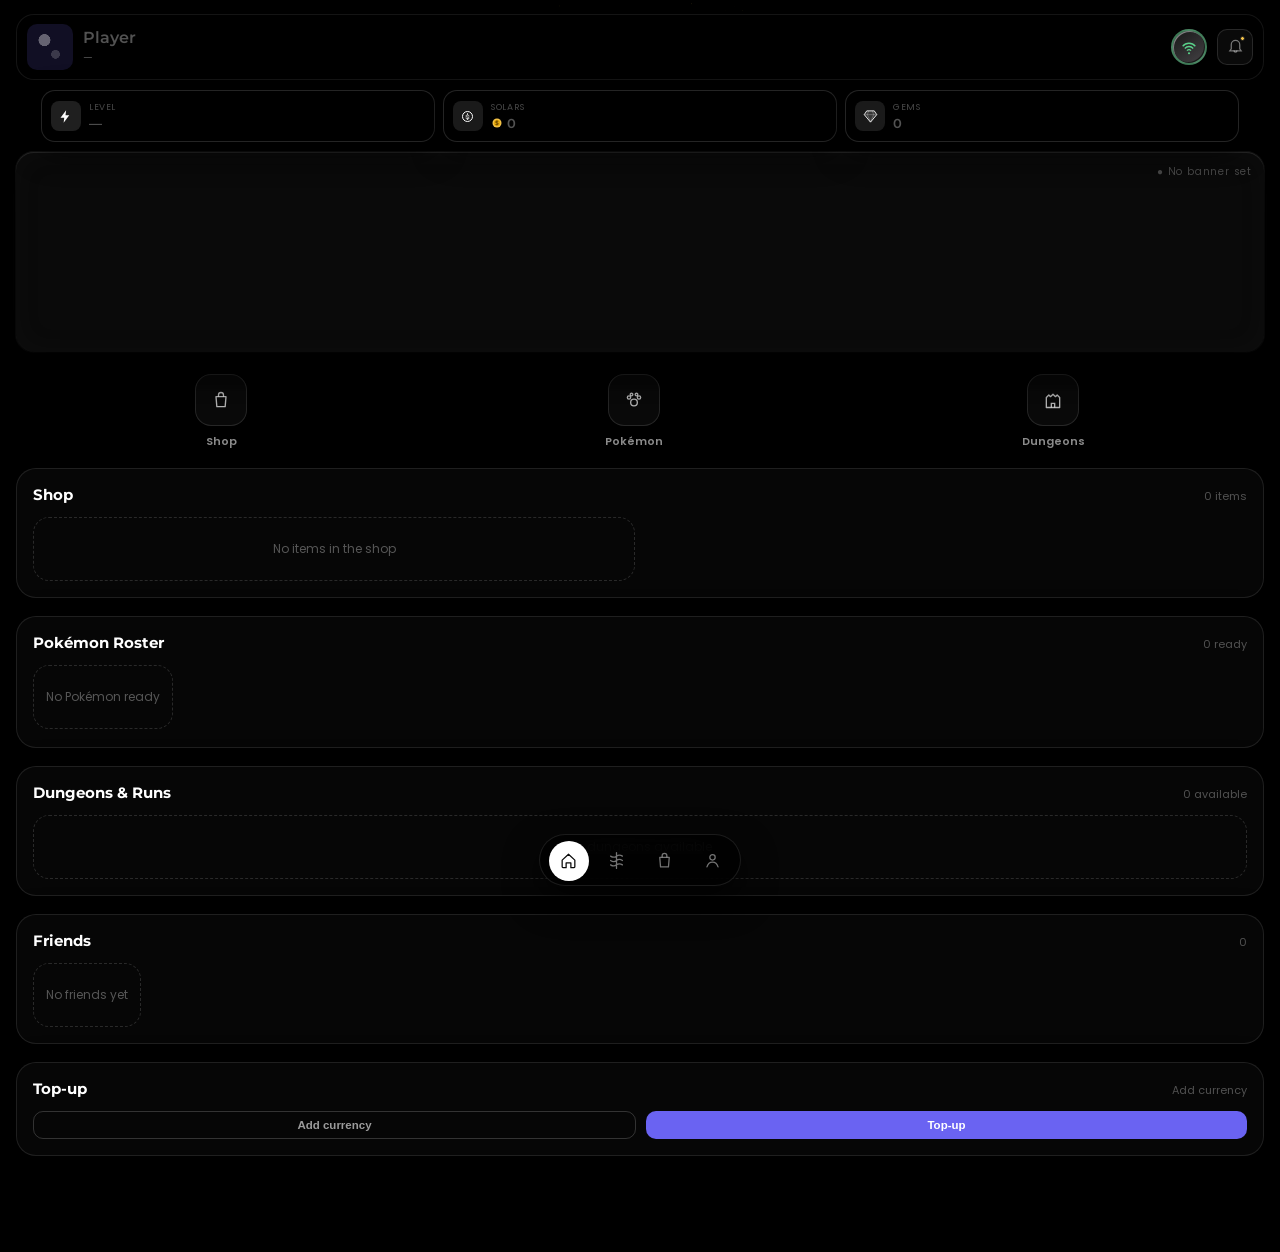
==== commit 6d291c7a: "Self-host Poppins + Montserrat fonts; remove CDN dependency The app previously loaded Poppins/Montse" ====
--- a/index.html
+++ b/index.html
@@ -5,10 +5,7 @@
   <meta name="viewport" content="width=device-width, initial-scale=1, viewport-fit=cover">
   <title>Astral of the Sun — Home</title>
   <meta name="description" content="Astral of the Sun — a data-driven companion home screen.">
-  <link rel="preconnect" href="https://fonts.googleapis.com">
-  <link rel="preconnect" href="https://fonts.gstatic.com" crossorigin>
-  <link href="https://fonts.googleapis.com/css2?family=Poppins:wght@400;500;600;700&family=Montserrat:wght@600;700;800&display=swap" rel="stylesheet">
-  <link rel="stylesheet" href="css/styles.css">
+<link rel="stylesheet" href="css/styles.css">
 </head>
 <body data-page="home">
 
--- a/css/styles.css
+++ b/css/styles.css
@@ -1,7 +1,61 @@
 /* ============================================================
    Astral of the Sun — styles
-   Self-contained: system font stack (no external font requests).
+   Fonts are SELF-HOSTED (Poppins + Montserrat) so the app
+   renders identically with or without network access.
    ============================================================ */
+
+/* ── Poppins (body) ── */
+@font-face {
+  font-family: "Poppins";
+  font-style: normal;
+  font-weight: 400;
+  font-display: swap;
+  src: url("../assets/fonts/poppins-latin-400-normal.woff2") format("woff2");
+}
+@font-face {
+  font-family: "Poppins";
+  font-style: normal;
+  font-weight: 500;
+  font-display: swap;
+  src: url("../assets/fonts/poppins-latin-500-normal.woff2") format("woff2");
+}
+@font-face {
+  font-family: "Poppins";
+  font-style: normal;
+  font-weight: 600;
+  font-display: swap;
+  src: url("../assets/fonts/poppins-latin-600-normal.woff2") format("woff2");
+}
+@font-face {
+  font-family: "Poppins";
+  font-style: normal;
+  font-weight: 700;
+  font-display: swap;
+  src: url("../assets/fonts/poppins-latin-700-normal.woff2") format("woff2");
+}
+
+/* ── Montserrat (titles) ── */
+@font-face {
+  font-family: "Montserrat";
+  font-style: normal;
+  font-weight: 600;
+  font-display: swap;
+  src: url("../assets/fonts/montserrat-latin-600-normal.woff2") format("woff2");
+}
+@font-face {
+  font-family: "Montserrat";
+  font-style: normal;
+  font-weight: 700;
+  font-display: swap;
+  src: url("../assets/fonts/montserrat-latin-700-normal.woff2") format("woff2");
+}
+@font-face {
+  font-family: "Montserrat";
+  font-style: normal;
+  font-weight: 800;
+  font-display: swap;
+  src: url("../assets/fonts/montserrat-latin-800-normal.woff2") format("woff2");
+}
 
 * { margin: 0; padding: 0; box-sizing: border-box; }
 
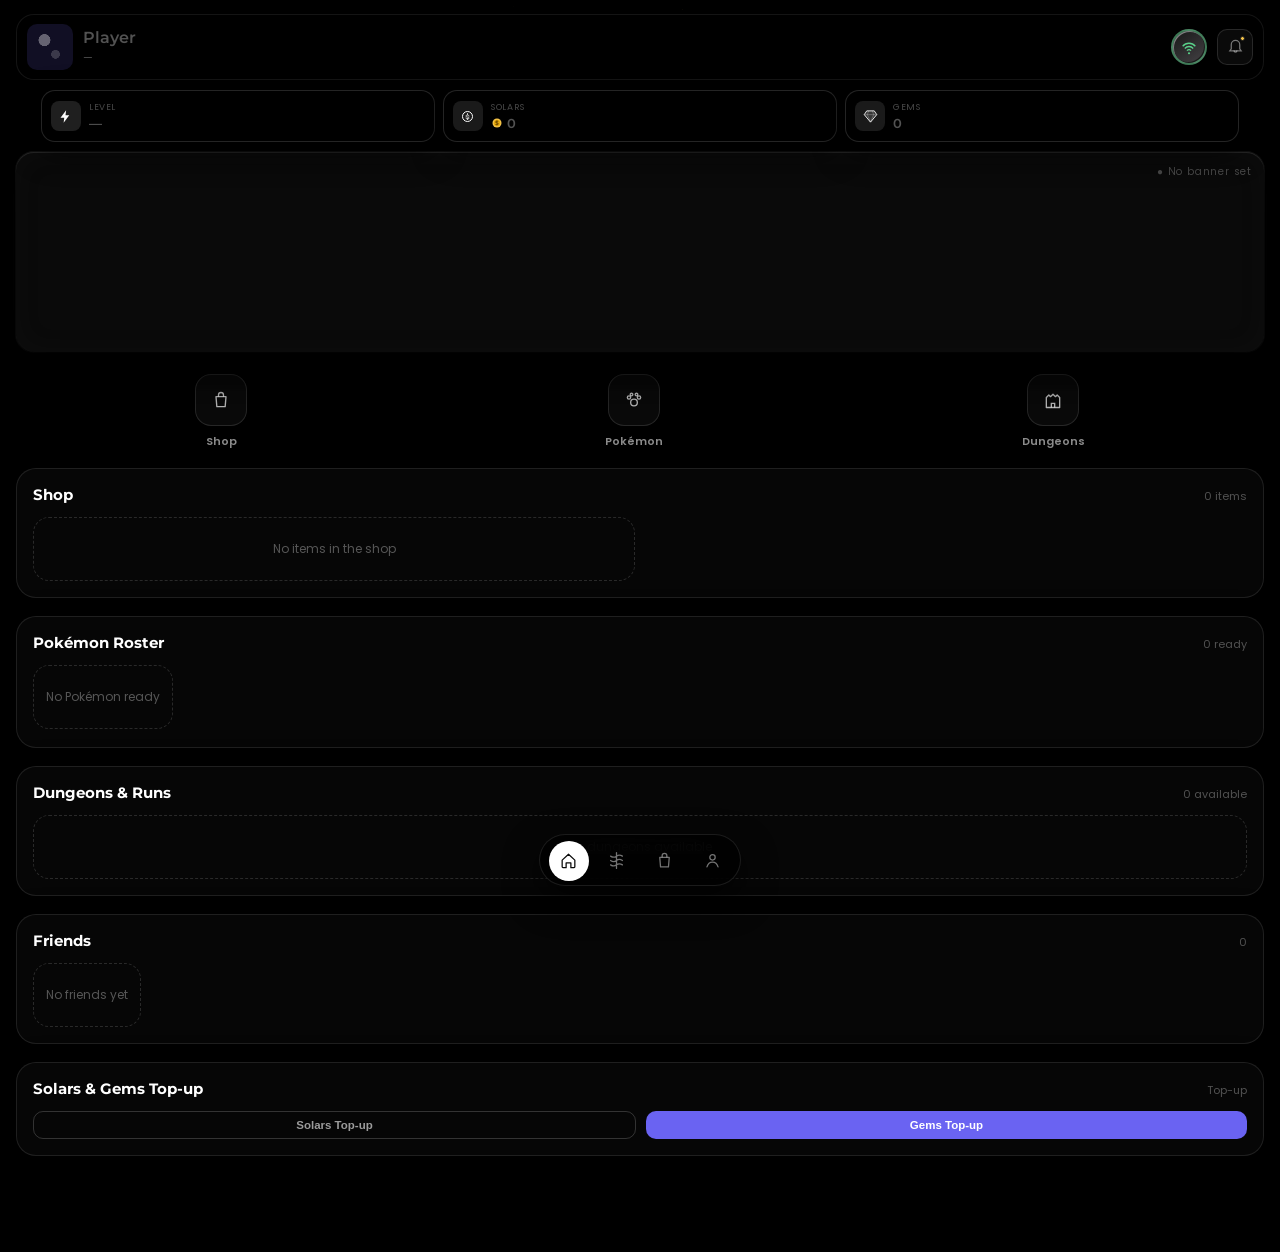
==== commit 739b5172: "Add top-up page (Solars/Gems/Premium/server offers), SPA page router, season pass-track spacing - Ne" ====
--- a/index.html
+++ b/index.html
@@ -181,12 +181,12 @@
       <!-- top-up -->
       <section class="section">
         <div class="section-head">
-          <h2 class="section-title">Top-up</h2>
-          <div class="section-meta">Add currency</div>
+          <h2 class="section-title">Solars &amp; Gems Top-up</h2>
+          <div class="section-meta">Top-up</div>
         </div>
         <div class="topup-row">
-          <button class="btn btn-outline" type="button">Add currency</button>
-          <button class="btn btn-primary" type="button">Top-up</button>
+          <button class="btn btn-outline" type="button" data-go="topup" data-currency="solars">Solars Top-up</button>
+          <button class="btn btn-primary" type="button" data-go="topup" data-currency="gems">Gems Top-up</button>
         </div>
       </section>
 
--- a/css/styles.css
+++ b/css/styles.css
@@ -612,6 +612,7 @@
   border-radius: 12px; cursor: pointer;
 }
 .pass-tab.active { color: #0a0a0a; background: #fff; border-color: #fff; }
+.pass-track { margin-top: 12px; }
 
 .track-row {
   display: flex; gap: 10px; align-items: center;
@@ -830,3 +831,62 @@
   position: relative;
 }
 .inv-zone.drag-over { border-color: #f5c44a; background: rgba(245,196,74,0.08); }
+
+/* ============================================================
+   Top-up page
+   ============================================================ */
+.topup-card {
+  background: #060606;
+  border: 0.5px solid rgba(255,255,255,0.1);
+  border-radius: 20px;
+  padding: 16px;
+}
+.topup-amount-row { display: flex; gap: 10px; margin-top: 12px; }
+.topup-input {
+  flex: 1; min-width: 0;
+  background: rgba(255,255,255,0.06);
+  border: 0.5px solid rgba(255,255,255,0.14);
+  border-radius: 12px;
+  color: #fff; font: inherit; font-size: 14px; font-weight: 600;
+  padding: 10px 12px;
+}
+.topup-input::placeholder { color: rgba(255,255,255,0.3); font-weight: 400; }
+.topup-input:focus { outline: none; border-color: rgba(255,255,255,0.4); }
+.topup-flash { margin-top: 10px; font-size: 11px; color: rgba(255,255,255,0.45); min-height: 14px; }
+
+.pkg-grid { display: grid; grid-template-columns: 1fr 1fr; gap: 10px; margin-top: 12px; }
+.pkg-grid > .empty-note { grid-column: 1 / -1; margin-top: 0; }
+.pkg-card {
+  display: flex; flex-direction: column; gap: 5px;
+  background: rgba(255,255,255,0.03);
+  border: 0.5px solid rgba(255,255,255,0.12);
+  border-radius: 14px;
+  padding: 12px;
+}
+.pkg-title { font-size: 13px; font-weight: 700; }
+.pkg-meta { font-size: 11px; color: rgba(255,255,255,0.45); }
+.pkg-price { display: flex; align-items: center; gap: 5px; font-size: 12px; font-weight: 700; }
+.pkg-card .btn { margin-top: 6px; }
+
+.req-list { display: flex; flex-direction: column; gap: 8px; }
+.req-list > .empty-note { grid-column: auto; }
+.req-row {
+  display: flex; align-items: center; justify-content: space-between; gap: 10px;
+  background: rgba(255,255,255,0.03);
+  border: 0.5px solid rgba(255,255,255,0.1);
+  border-radius: 12px;
+  padding: 10px 12px;
+}
+.req-text { min-width: 0; font-size: 12px; font-weight: 600; }
+.req-sub { font-size: 10px; color: rgba(255,255,255,0.35); margin-top: 2px;
+  white-space: nowrap; overflow: hidden; text-overflow: ellipsis; }
+.req-status {
+  flex-shrink: 0;
+  font-size: 10px; font-weight: 700;
+  padding: 3px 8px; border-radius: 999px;
+  background: rgba(255,255,255,0.08); color: rgba(255,255,255,0.6);
+}
+.req-status.ok { background: rgba(74,222,128,0.15); color: #4ade80; }
+.req-status.err { background: rgba(248,113,113,0.15); color: #f87171; }
+.hint-note { margin-top: 10px; font-size: 11px; color: rgba(255,255,255,0.35); }
+.hint-note code { color: rgba(255,255,255,0.55); }
